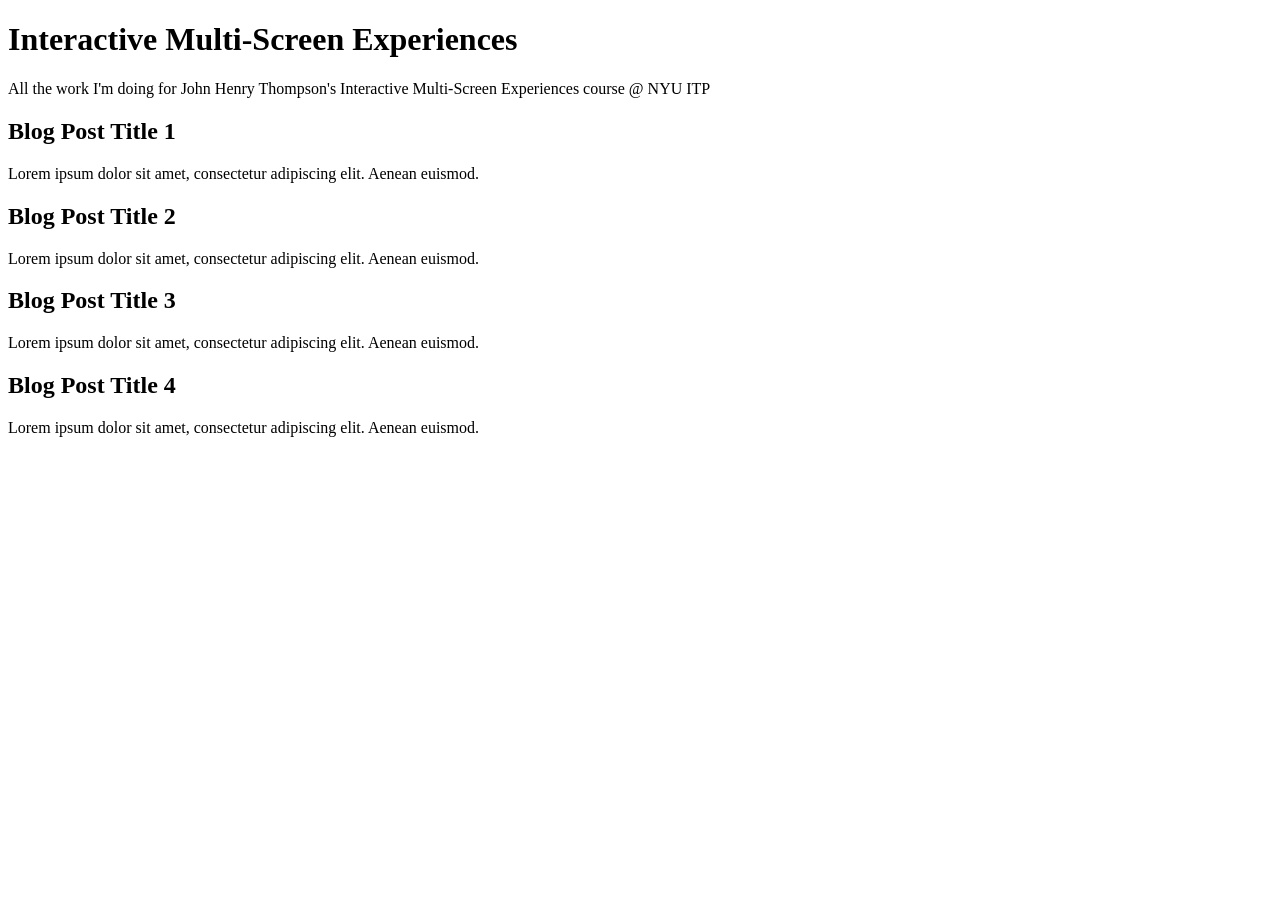
==== index.html @ a4463f10 "3/21" ====
<!DOCTYPE html>
<html lang="en">
<head>
    <meta charset="UTF-8">
    <meta name="viewport" content="width=device-width, initial-scale=1.0">
    <title>Blog Homepage</title>
    <link rel="stylesheet" href="style.css">
</head>
<body>
    <header>
        <h1>Interactive Multi-Screen Experiences</h1>
        <p>All the work I'm doing for John Henry Thompson's Interactive Multi-Screen Experiences course @ NYU ITP</p>
    </header>
    <!-- <nav>
        <a href="#">Home</a>
        <a href="#">About</a>
        <a href="#">Contact</a>
    </nav> -->
    <div class="container">
        <div class="post-grid">
            <div class="post">
                <h2>Blog Post Title 1</h2>
                <p>Lorem ipsum dolor sit amet, consectetur adipiscing elit. Aenean euismod.</p>
            </div>
            <div class="post">
                <h2>Blog Post Title 2</h2>
                <p>Lorem ipsum dolor sit amet, consectetur adipiscing elit. Aenean euismod.</p>
            </div>
            <div class="post">
                <h2>Blog Post Title 3</h2>
                <p>Lorem ipsum dolor sit amet, consectetur adipiscing elit. Aenean euismod.</p>
            </div>
            <div class="post">
                <h2>Blog Post Title 4</h2>
                <p>Lorem ipsum dolor sit amet, consectetur adipiscing elit. Aenean euismod.</p>
            </div>
        </div>
    </div>
</body>
</html>
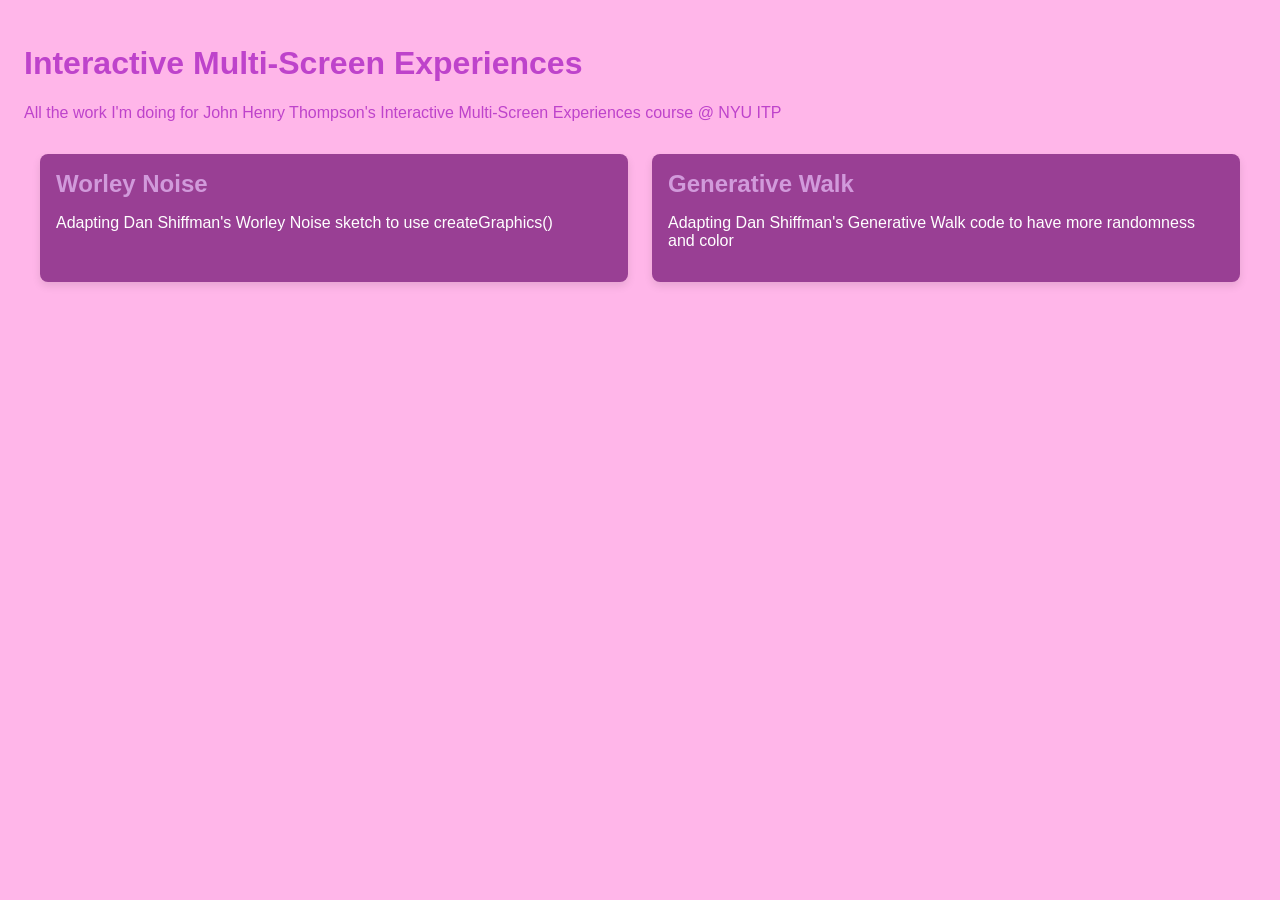
==== commit 25c4f54b: "3/21" ====
--- a/index.html
+++ b/index.html
@@ -19,20 +19,12 @@
     <div class="container">
         <div class="post-grid">
             <div class="post">
-                <h2>Blog Post Title 1</h2>
-                <p>Lorem ipsum dolor sit amet, consectetur adipiscing elit. Aenean euismod.</p>
+                <a target="_blank" href="ims-00-prisha/index.html"> <h2>Worley Noise</h2></a>
+                <p>Adapting Dan Shiffman's Worley Noise sketch to use createGraphics()</p>
             </div>
             <div class="post">
-                <h2>Blog Post Title 2</h2>
-                <p>Lorem ipsum dolor sit amet, consectetur adipiscing elit. Aenean euismod.</p>
-            </div>
-            <div class="post">
-                <h2>Blog Post Title 3</h2>
-                <p>Lorem ipsum dolor sit amet, consectetur adipiscing elit. Aenean euismod.</p>
-            </div>
-            <div class="post">
-                <h2>Blog Post Title 4</h2>
-                <p>Lorem ipsum dolor sit amet, consectetur adipiscing elit. Aenean euismod.</p>
+                <a target="_blank" href="ims-01-prisha/index.html"> <h2>Generative Walk</h2></a>
+                <p>Adapting Dan Shiffman's Generative Walk code to have more randomness and color</p>
             </div>
         </div>
     </div>
--- a/style.css
+++ b/style.css
@@ -0,0 +1,65 @@
+body {
+  font-family: Arial, sans-serif;
+  margin: 0;
+  padding: 1.5rem;
+  background-color: #ffb6e9;
+  color: #be43cb;
+}
+
+/* header {
+  background-color: #3ba8eb;
+  color: #000000;
+  padding: 1.5rem;
+  text-align: center;
+} */
+
+nav {
+  background-color: #dc17d8;
+  padding: 0.5rem;
+  text-align: center;
+}
+
+nav a {
+  color: #a4baff;
+  text-decoration: none;
+  margin: 0 1rem;
+}
+
+a {
+  color: #d19adb;
+  text-decoration: none;
+  /* margin: 0 1rem; */
+}
+
+.container {
+  max-width: 1200px;
+  margin: 2rem auto;
+  padding: 0 1rem;
+}
+
+.post-grid {
+  display: grid;
+  grid-template-columns: repeat(auto-fit, minmax(300px, 1fr));
+  gap: 1.5rem;
+}
+
+.post {
+  background-color: #993f94;
+  border-radius: 8px;
+  box-shadow: 0 4px 8px rgba(0, 0, 0, 0.1);
+  padding: 1rem;
+  transition: transform 0.3s ease;
+}
+
+.post:hover {
+  transform: translateY(-5px);
+}
+
+.post h2 {
+  margin: 0 0 0.5rem;
+  font-size: 1.5rem;
+}
+
+.post p {
+  color: #ffffff;
+}
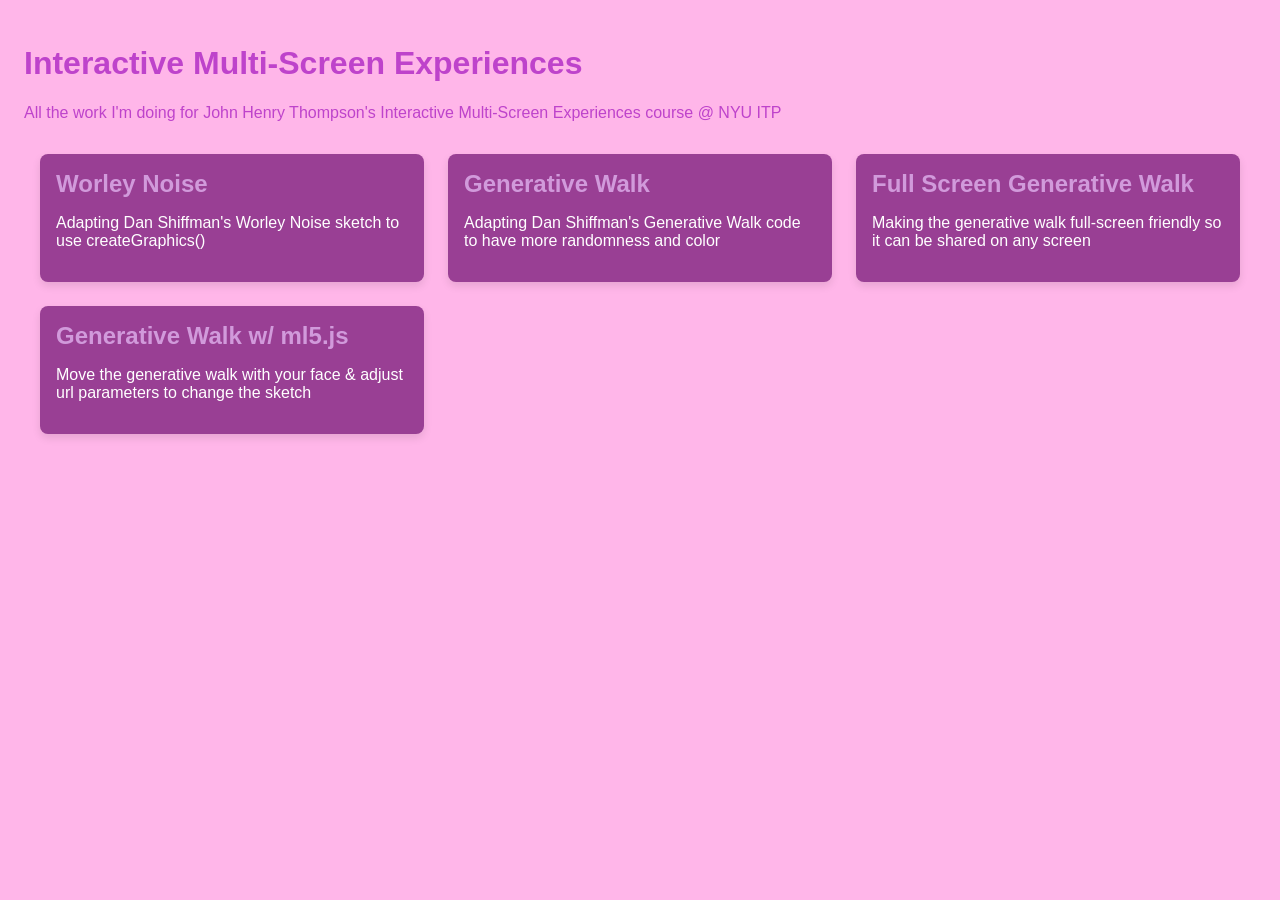
==== commit 5cd5c465: "Update index.html" ====
--- a/index.html
+++ b/index.html
@@ -26,6 +26,14 @@
                 <a target="_blank" href="ims-01-prisha/index.html"> <h2>Generative Walk</h2></a>
                 <p>Adapting Dan Shiffman's Generative Walk code to have more randomness and color</p>
             </div>
+            <div class="post">
+                <a target="_blank" href="ims-02-prisha/index.html"> <h2>Full Screen Generative Walk</h2></a>
+                <p>Making the generative walk full-screen friendly so it can be shared on any screen</p>
+            </div>
+            <div class="post">
+                <a target="_blank" href="ims-03-prisha/index.html"> <h2>Generative Walk w/ ml5.js</h2></a>
+                <p>Move the generative walk with your face & adjust url parameters to change the sketch</p>
+            </div>
         </div>
     </div>
 </body>
